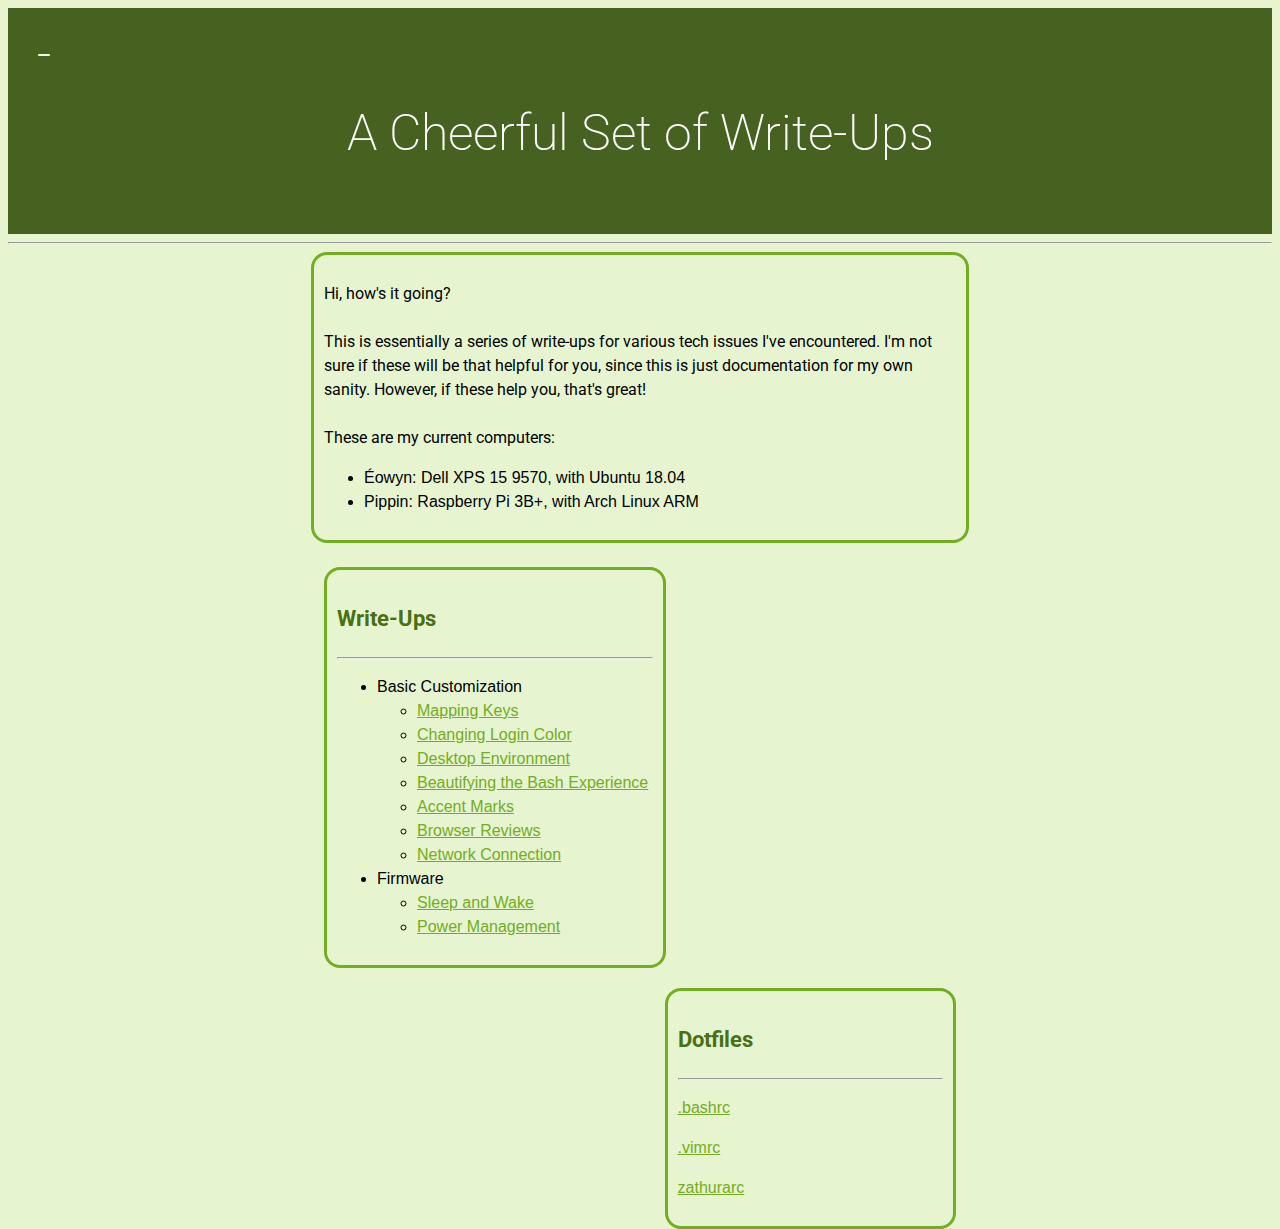
==== index.html @ a7318146 "formatting" ====
<!DOCTYPE html>

<html>

<head>
	<link rel="stylesheet" href="./style.css">
	<link href='http://fonts.googleapis.com/css?family=Roboto' rel='stylesheet' type='text/css'>
	<link rel="stylesheet" href="https://use.fontawesome.com/releases/v5.7.0/css/all.css" integrity="sha384-lZN37f5QGtY3VHgisS14W3ExzMWZxybE1SJSEsQp9S+oqd12jhcu+A56Ebc1zFSJ" crossorigin="anonymous">
</head>
<title>WriteUps </title>

<body>
	<header><button class="button" onclick="window.location.href='index.html'">
			<i class="fa fa-home"></i></button>

		<h1> A Cheerful Set of Write-Ups </h1>
	</header>
	<hr>
	<div class="box">
		<h2> </h2>
		<p>
			Hi, how's it going?
			<br> <br>
			This is essentially a series of write-ups for various tech issues
			I've encountered. I'm not sure if these will be that helpful for
			you, since this is just documentation for my own
			sanity. However, if these help you, that's great!
			<br> <br>
			These are my current computers:
			<ul>
				<li>&Eacute;owyn: Dell XPS 15 9570, with Ubuntu 18.04 </li>
				<li>Pippin: Raspberry Pi 3B+, with Arch Linux ARM </li>
			</ul>
		</p>
	</div> <br>
	
	<div class="lbox">
		<h3>Write-Ups </h3>
		<hr>
		<ul>
			<li>Basic Customization </li>
			<ul>
				<li><a href="map.html" target="_blank">Mapping Keys</a></li>
				<li><a href="color.html" target="_blank">Changing Login Color</a> </li>
				<li><a href="deskenv.html" target="_blank">Desktop Environment</a> </li>
				<li><a href="bash.html" target="_blank">Beautifying the Bash Experience</a> </li>
				<li><a href="tweaks.html" target="_blank">Accent Marks</a> </li>
				<li><a href="browser.html" target="_blank">Browser
						Reviews</a> </li>
				<li><a href="network.html" target="_blank">Network Connection</a> </li>
			</ul>
			<li> Firmware </li>
			<ul>
				<li><a href="sleep.html" target="_blank">Sleep and Wake</a> </li>
				<li><a href="power.html" target="_blank">Power Management</a> </li>
			</ul>

		</ul>
	</div> 
	<div class="rbox">
		<h3>Dotfiles </h3>
		<hr>
		<p> <a href="bashrc" target="_blank">.bashrc</a></p>
		<p> <a href="vimrc" target="_blank">.vimrc</a></p>
		<p> <a href="zathurarc" target="_blank">zathurarc</a></p>

	</div>
	<br><br>
	
</body>

</html>
---- style.css ----
h1 {
    /* color: #497013; */
    color: white;
    text-align: center;
    font-family: "Roboto", sans-serif;
    font-size: 50px;
    font-weight: 200;
    word-break: break-all;
}

h2 {
    color: white;
    text-align: center;
    font-family: "Roboto", sans-serif;
    font-size: 20px;
    font-weight: 150;
    word-break: break-all;
}

h3 {
    color: #497013;
    text-align: left;
    font-family: "Roboto", sans-serif;
    font-size: 22px;
    font-weight: bold;
    word-break: break-all;
}

h4 {
    color: #497013;
    text-align: left;
    font-family: "Roboto", sans-serif;
    font-size: 18px;
    font-weight: 150;
    word-break: break-all;
}

p {
    font-family: "Roboto", sans-serif;
}

.box {
    margin: auto;
    width: 50%;
    border: 3px solid #73AD21;
    padding: 10px;
    border-radius: 1em;
}

.lbox {
    margin-left: 25%;
	margin-bottom:20px;
    width: 25%;
	float: left;
    border: 3px solid #73AD21;
    padding: 10px;
    border-radius: 1em;
}
.rbox {
    margin-right: 25%;
    width: 21%;
	float: right;
    border: 3px solid #73AD21;
    padding: 10px;
    border-radius: 1em;
}

code.inline {
    background: #c3e396;
    color: #283812;
    padding: 0.1em;
    border-radius: 0.3em;
    /*font-family: "Courier New", Courier, monospace;*/
}

span.a {
    display: inline;
    /* the default for span */
    color: #f4fbea;
    padding: 0.1em;
    background-color: #466120;
    border-radius: 0.3em;
    font-family: "Courier New", Courier, monospace;


}

span.b {
    font-family: "Courier New", Courier, monospace;
}

header {
    background-color: #466120;

    padding: 30px;
}

a:link {
    color: #73AD21;
    text-decoration: underline;

}

body {
    background: #e6f5d0;
}

.realcode {
    background-color: #f4fbea;
    border: 1px solid #73AD21;
    display: block;
    padding: 10px;
    font-family: "Courier New", Courier, monospace;
    border-radius: 0.3em;
}

.button {
    background-color: #f4fbea;
    border: none;
    border-radius: 2em;
    font-size: 20px;
    cursor: pointer;
}

.button:hover {
    background-color: #73AD21;
}

* {
    font-family: "Montserrat", sans-serif;
    line-height: 1.5;
}

/* Center website */
.main {
    max-width: 1000px;
    margin: auto;
}
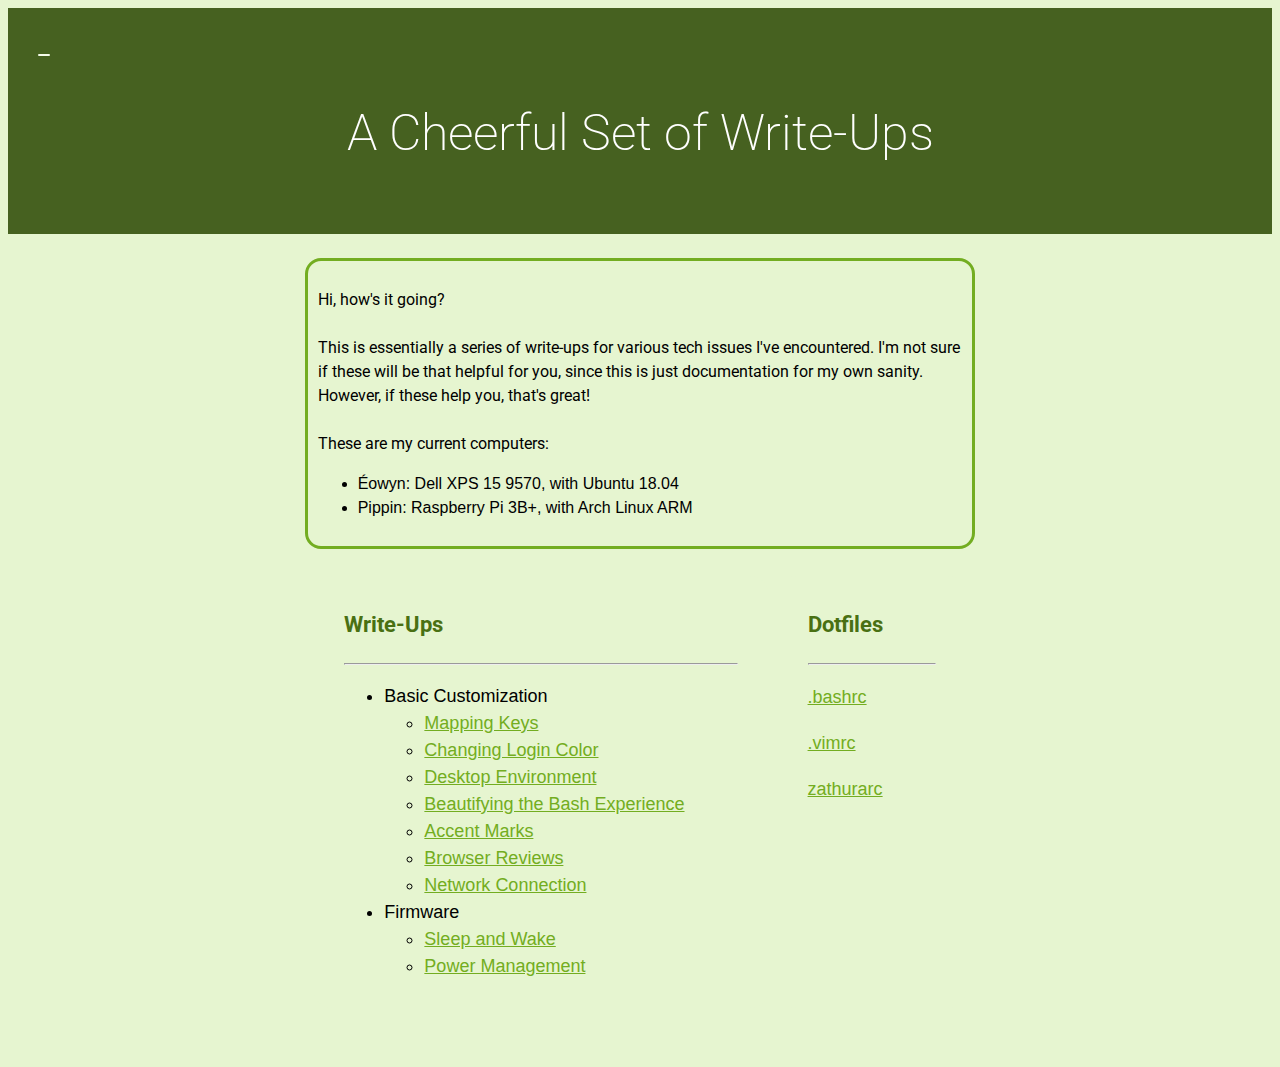
==== commit bbf8277f: "no bord" ====
--- a/index.html
+++ b/index.html
@@ -15,7 +15,7 @@
 
 		<h1> A Cheerful Set of Write-Ups </h1>
 	</header>
-	<hr>
+	<br>
 	<div class="box">
 		<h2> </h2>
 		<p>
@@ -33,8 +33,9 @@
 			</ul>
 		</p>
 	</div> <br>
-	
-	<div class="lbox">
+	<div class="grid-container">
+	<div class="newbox">
+		
 		<h3>Write-Ups </h3>
 		<hr>
 		<ul>
@@ -54,10 +55,13 @@
 				<li><a href="sleep.html" target="_blank">Sleep and Wake</a> </li>
 				<li><a href="power.html" target="_blank">Power Management</a> </li>
 			</ul>
+		
 
 		</ul>
-	</div> 
-	<div class="rbox">
+	</div>
+
+	<div class="newbox">
+	
 		<h3>Dotfiles </h3>
 		<hr>
 		<p> <a href="bashrc" target="_blank">.bashrc</a></p>
@@ -65,8 +69,9 @@
 		<p> <a href="zathurarc" target="_blank">zathurarc</a></p>
 
 	</div>
+	</div>
 	<br><br>
-	
+
 </body>
 
 </html>
--- a/style.css
+++ b/style.css
@@ -41,29 +41,32 @@
 
 .box {
     margin: auto;
-    width: 50%;
+    width: 51%;
     border: 3px solid #73AD21;
     padding: 10px;
     border-radius: 1em;
 }
 
-.lbox {
-    margin-left: 25%;
-	margin-bottom:20px;
-    width: 25%;
-	float: left;
-    border: 3px solid #73AD21;
-    padding: 10px;
+
+.grid-container {
+    display: grid;
+    grid-template-columns: auto auto;
+    grid-gap: 10px;
+    /*background-color: #73AD21;*/
+    padding: 3px;
+    margin-left: 24%;
+    margin-right: 24%;
     border-radius: 1em;
 }
-.rbox {
-    margin-right: 25%;
-    width: 21%;
-	float: right;
-    border: 3px solid #73AD21;
-    padding: 10px;
+
+.newbox {
+    text-align: left;
+    background-color: #e6f5d0;
+    padding: 10px 30px;
+    font-size: 18px;
     border-radius: 1em;
 }
+
 
 code.inline {
     background: #c3e396;
@@ -75,7 +78,6 @@
 
 span.a {
     display: inline;
-    /* the default for span */
     color: #f4fbea;
     padding: 0.1em;
     background-color: #466120;
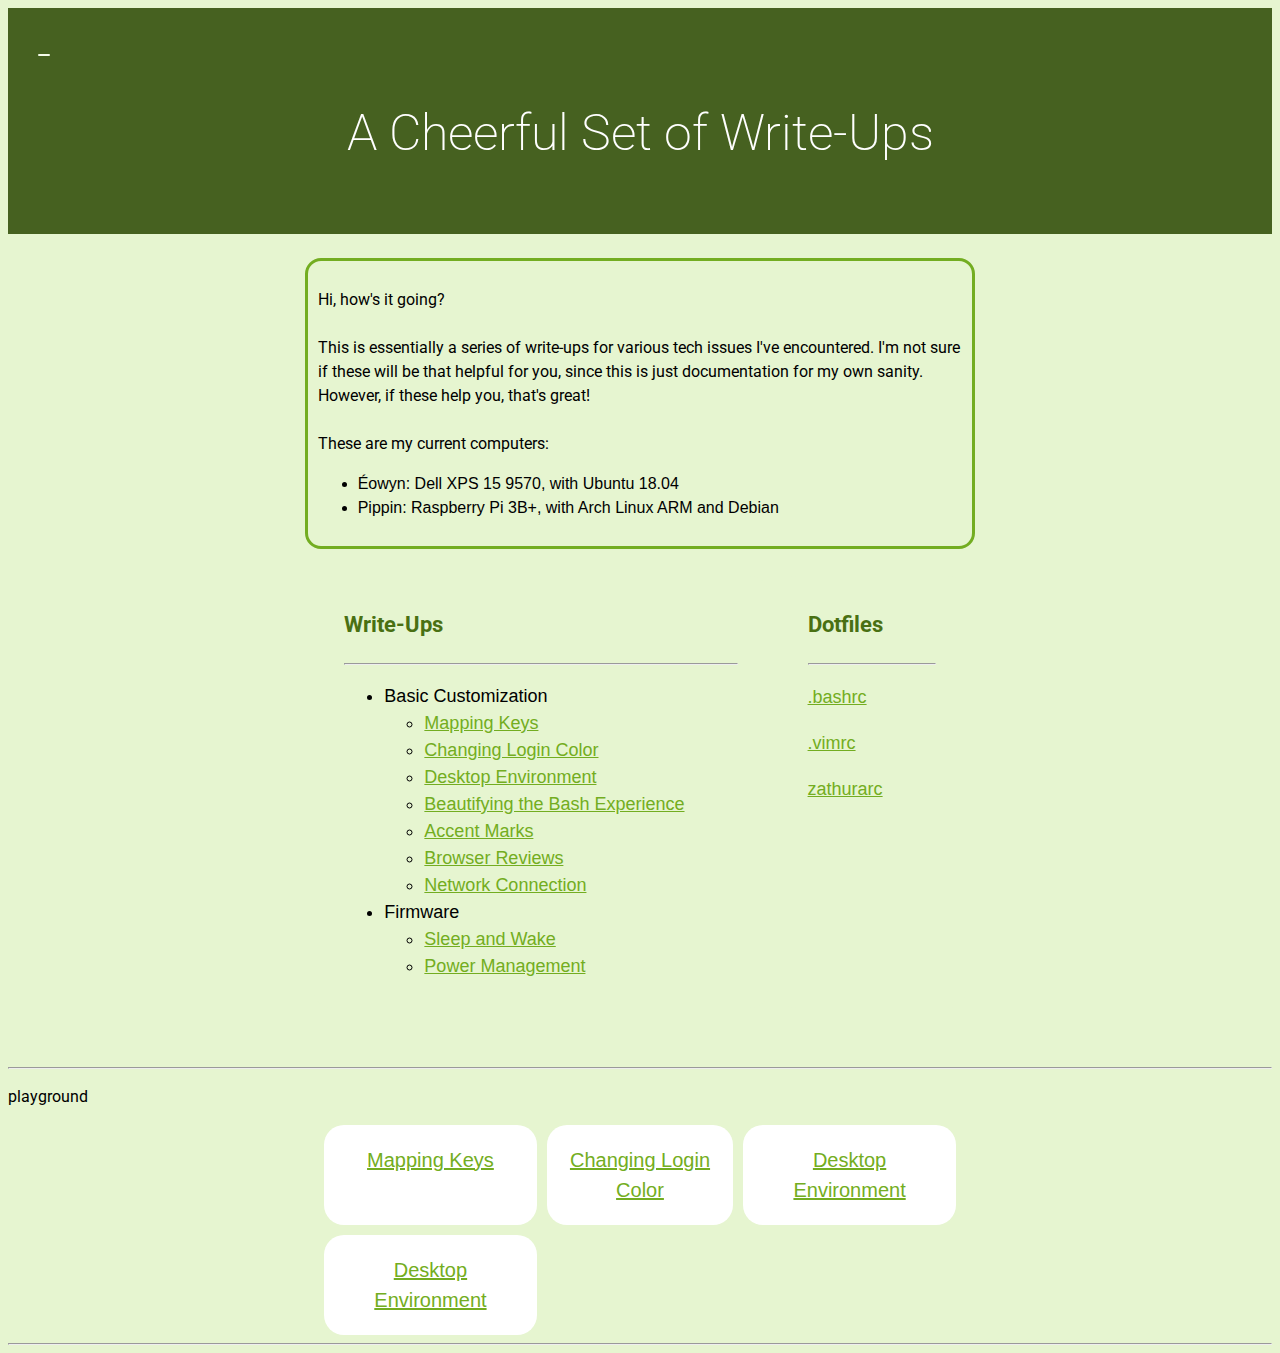
==== commit 177580ff: "deb" ====
--- a/index.html
+++ b/index.html
@@ -29,13 +29,13 @@
 			These are my current computers:
 			<ul>
 				<li>&Eacute;owyn: Dell XPS 15 9570, with Ubuntu 18.04 </li>
-				<li>Pippin: Raspberry Pi 3B+, with Arch Linux ARM </li>
+				<li>Pippin: Raspberry Pi 3B+, with Arch Linux ARM and Debian </li>
 			</ul>
 		</p>
 	</div> <br>
 	<div class="grid-container">
 	<div class="newbox">
-		
+
 		<h3>Write-Ups </h3>
 		<hr>
 		<ul>
@@ -55,13 +55,13 @@
 				<li><a href="sleep.html" target="_blank">Sleep and Wake</a> </li>
 				<li><a href="power.html" target="_blank">Power Management</a> </li>
 			</ul>
-		
+
 
 		</ul>
 	</div>
 
 	<div class="newbox">
-	
+
 		<h3>Dotfiles </h3>
 		<hr>
 		<p> <a href="bashrc" target="_blank">.bashrc</a></p>
@@ -71,6 +71,23 @@
 	</div>
 	</div>
 	<br><br>
+	<hr>
+	<p>playground </p>
+	<div class="wrapper">
+		<div class=actual-box>
+			<a href="map.html" target="_blank">Mapping Keys</a>
+		</div> 
+		<div class=actual-box>
+			<a href="color.html" target="_blank">Changing Login Color</a>
+		</div> 
+		<div class=actual-box>
+			<a href="deskenv.html" target="_blank">Desktop Environment</a> 
+		</div> 
+		<div class=actual-box>
+			<a href="deskenv.html" target="_blank">Desktop Environment</a> 
+		</div> 
+	</div> 
+	<hr>
 
 </body>
 
--- a/style.css
+++ b/style.css
@@ -67,6 +67,24 @@
     border-radius: 1em;
 }
 
+.wrapper {
+  display: grid;
+  grid-template-columns: auto auto auto;
+  grid-gap: 10px;
+  background-color: #e6f5d0;
+  color: #444;
+  margin-left:25%;
+  margin-right:25%;
+}
+
+.actual-box {
+  text-align: center;
+  background-color: #fff;
+  color: #fff;
+  border-radius: 20px;
+  padding: 20px;
+  font-size: 20px;
+}
 
 code.inline {
     background: #c3e396;
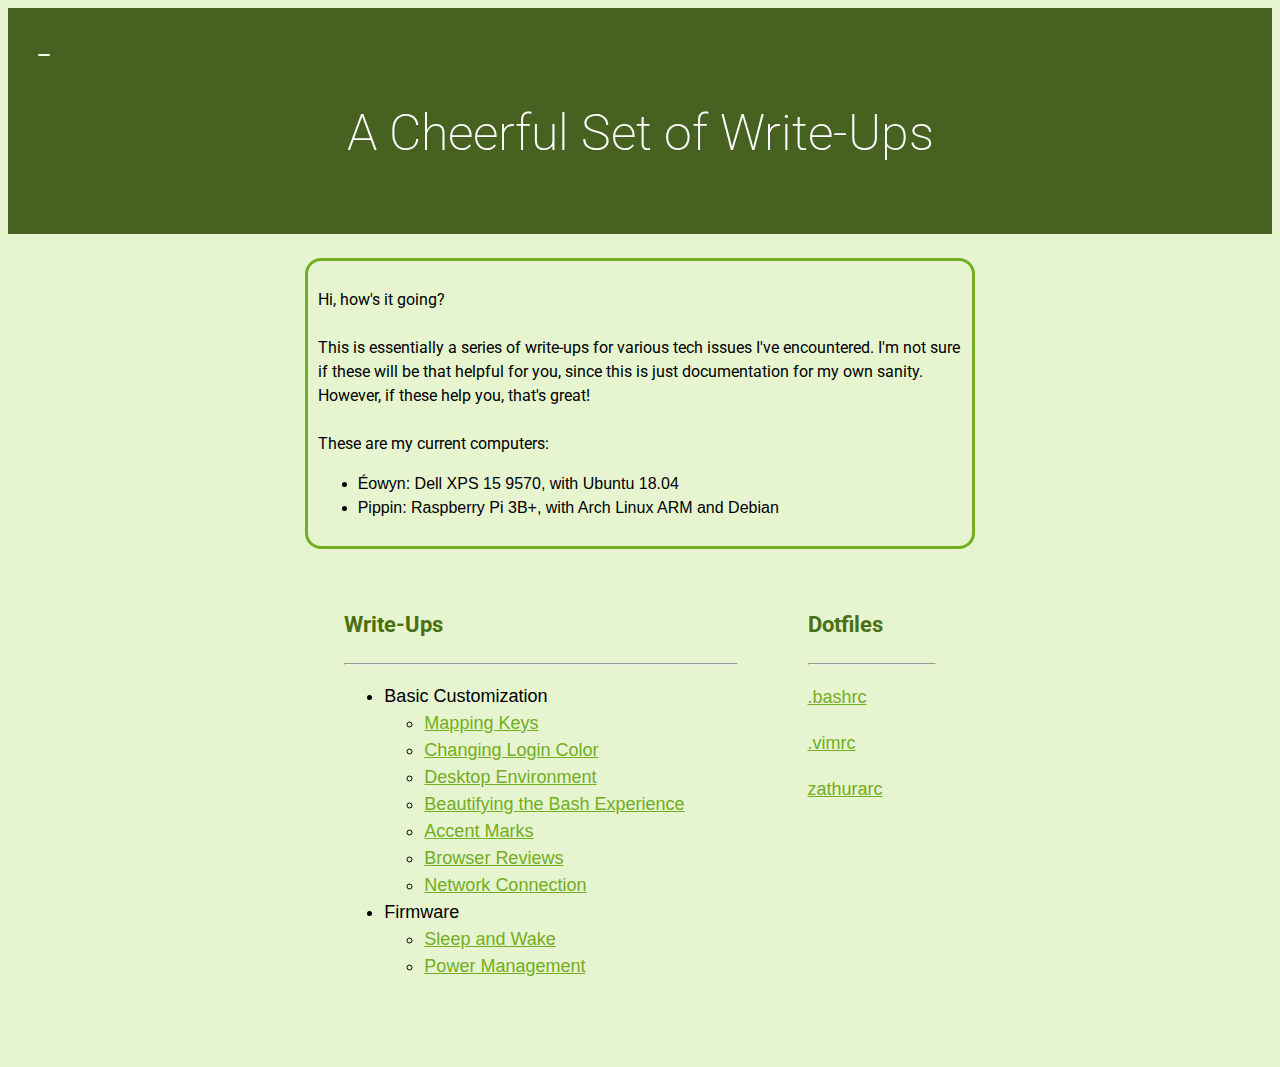
==== commit 42ce6e19: "typesetting" ====
--- a/index.html
+++ b/index.html
@@ -71,23 +71,6 @@
 	</div>
 	</div>
 	<br><br>
-	<hr>
-	<p>playground </p>
-	<div class="wrapper">
-		<div class=actual-box>
-			<a href="map.html" target="_blank">Mapping Keys</a>
-		</div> 
-		<div class=actual-box>
-			<a href="color.html" target="_blank">Changing Login Color</a>
-		</div> 
-		<div class=actual-box>
-			<a href="deskenv.html" target="_blank">Desktop Environment</a> 
-		</div> 
-		<div class=actual-box>
-			<a href="deskenv.html" target="_blank">Desktop Environment</a> 
-		</div> 
-	</div> 
-	<hr>
 
 </body>
 
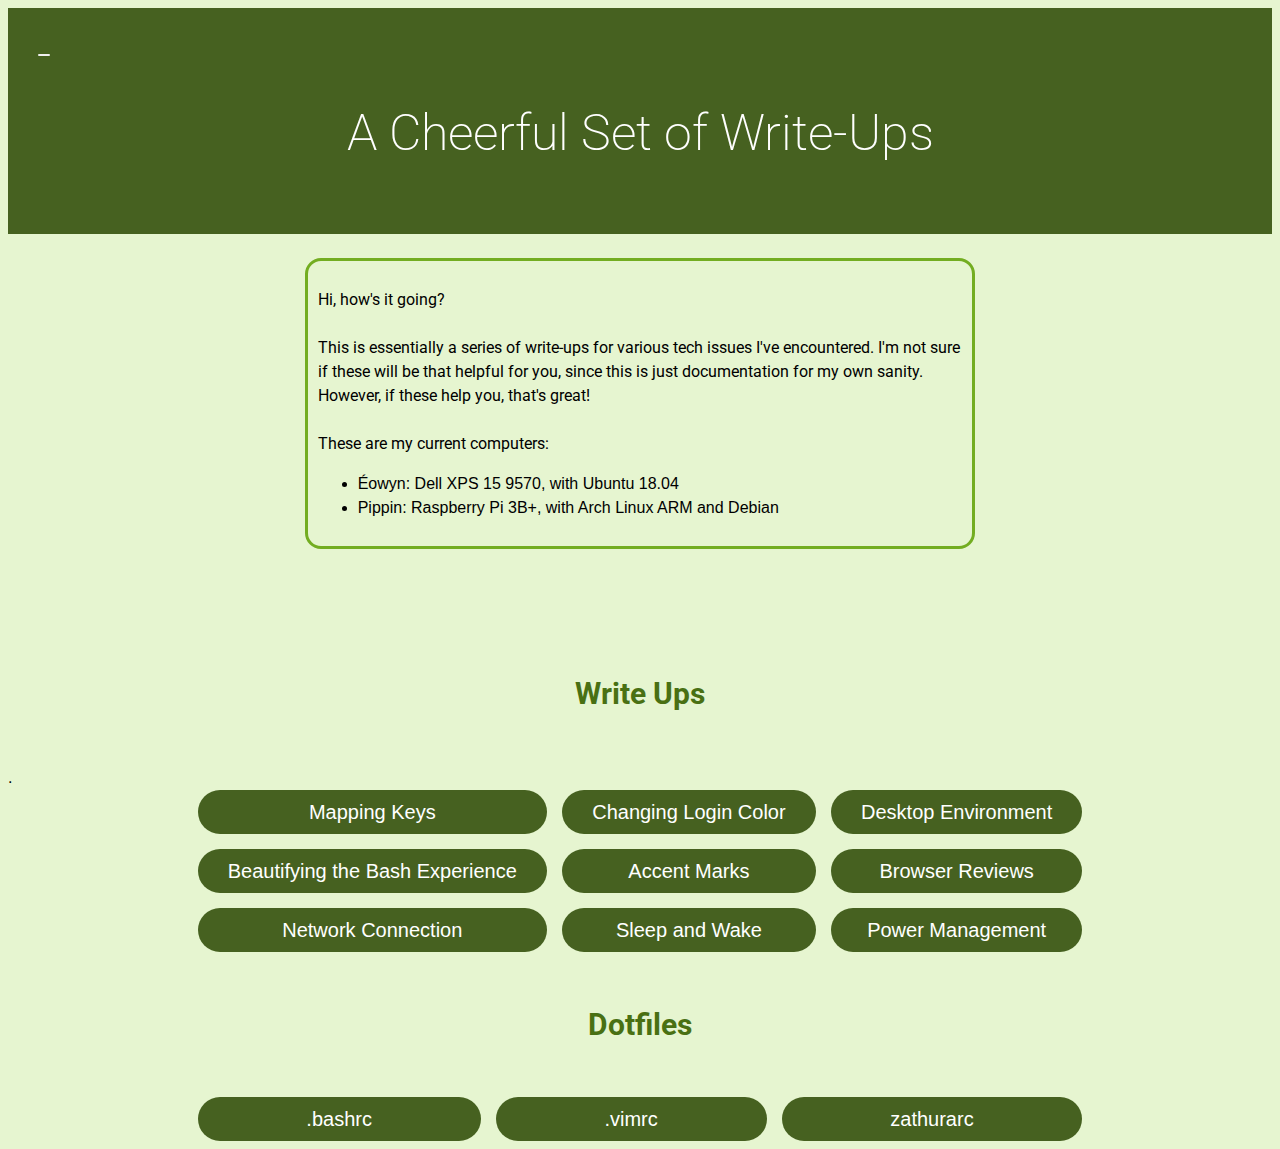
==== commit 56a69f54: "formatting changes" ====
--- a/index.html
+++ b/index.html
@@ -10,7 +10,7 @@
 <title>WriteUps </title>
 
 <body>
-	<header><button class="button" onclick="window.location.href='index.html'">
+	<header><button class="button" id="home" onclick="window.location.href='index.html'">
 			<i class="fa fa-home"></i></button>
 
 		<h1> A Cheerful Set of Write-Ups </h1>
@@ -33,6 +33,7 @@
 			</ul>
 		</p>
 	</div> <br>
+	<!--
 	<div class="grid-container">
 	<div class="newbox">
 
@@ -70,8 +71,52 @@
 
 	</div>
 	</div>
+	-->
 	<br><br>
+	<h5>Write Ups </h5>.
+	<div class="wrapper">
+		<button class="button" id="write" onclick="window.location.href='map.html'">
+			Mapping Keys
+		</button>
+		<button class="button" id="write" onclick="window.location.href='color.html'">
+			Changing Login Color
+		</button>
+		<button class="button" id="write" onclick="window.location.href='deskenv.html'">
+			Desktop Environment
+		</button>
+		<button class="button" id="write" onclick="window.location.href='bash.html'">
+			Beautifying the Bash Experience
+		</button>
+		<button class="button" id="write" onclick="window.location.href='tweaks.html'">
+			Accent Marks
+		</button>
+		<button class="button" id="write" onclick="window.location.href='browser.html'">
+			Browser Reviews
+		</button>
+		<button class="button" id="write" onclick="window.location.href='network.html'">
+			Network Connection
+		</button>
+		<button class="button" id="write" onclick="window.location.href='sleep.html'">
+			Sleep and Wake
+		</button>
+		<button class="button" id="write" onclick="window.location.href='power.html'">
+			Power Management
+		</button>
+	</div>
 
+		<h5>Dotfiles </h5>
+	<div class="wrapper">
+		<button class="button" id="write" onclick="window.location.href='bashrc'">
+		.bashrc
+		</button>
+
+		<button class="button" id="write" onclick="window.location.href='vimrc'">
+		.vimrc
+		</button>
+		<button class="button" id="write" onclick="window.location.href='zathurarc'">
+		zathurarc
+		</button>
+	</div>
 </body>
 
 </html>
--- a/style.css
+++ b/style.css
@@ -35,6 +35,14 @@
     word-break: break-all;
 }
 
+h5 {
+    color: #497013;
+    text-align: center;
+    font-family: "Roboto", sans-serif;
+    font-size: 30px;
+    font-weight: bold;
+    word-break: break-all;
+}
 p {
     font-family: "Roboto", sans-serif;
 }
@@ -70,19 +78,18 @@
 .wrapper {
   display: grid;
   grid-template-columns: auto auto auto;
-  grid-gap: 10px;
+  grid-gap: 15px;
   background-color: #e6f5d0;
   color: #444;
-  margin-left:25%;
-  margin-right:25%;
+  margin-left:15%;
+  margin-right:15%;
 }
 
 .actual-box {
   text-align: center;
-  background-color: #fff;
-  color: #fff;
-  border-radius: 20px;
-  padding: 20px;
+  background-color: #466120;
+  border-radius: 10px;
+  padding: 5px;
   font-size: 20px;
 }
 
@@ -116,7 +123,7 @@
 }
 
 a:link {
-    color: #73AD21;
+    color: #8ec147;
     text-decoration: underline;
 
 }
@@ -134,16 +141,24 @@
     border-radius: 0.3em;
 }
 
+#home {
+    border: none;
+    font-size: 20px;
+}
+#write {
+	border:none;
+	font-size: 20px;
+	padding: 7px;
+	background: #466120;
+	color:white;
+
+}
 .button {
-    background-color: #f4fbea;
-    border: none;
-    border-radius: 2em;
-    font-size: 20px;
-    cursor: pointer;
+	border-radius: 2em;
+	cursor:pointer;
 }
-
 .button:hover {
-    background-color: #73AD21;
+	box-shadow: 0 10px 10px 0 #73AD21;
 }
 
 * {
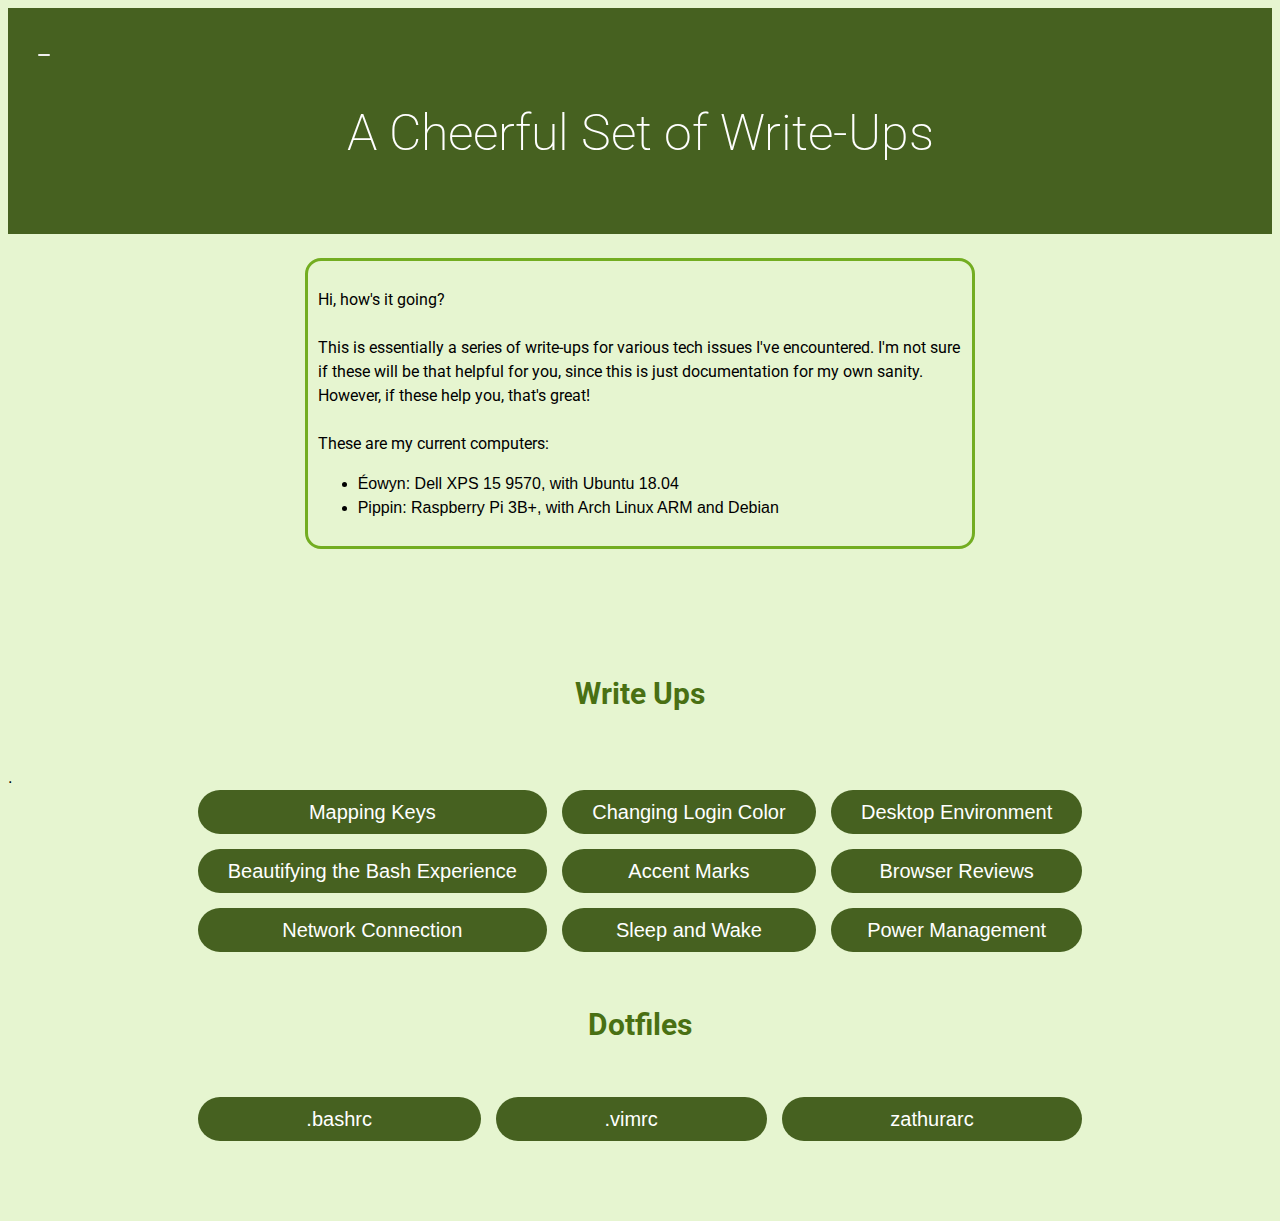
==== commit e2349f26: "adding space on bottom" ====
--- a/index.html
+++ b/index.html
@@ -117,6 +117,7 @@
 		zathurarc
 		</button>
 	</div>
-</body>
+	<br><br><br>
+	</body>
 
 </html>
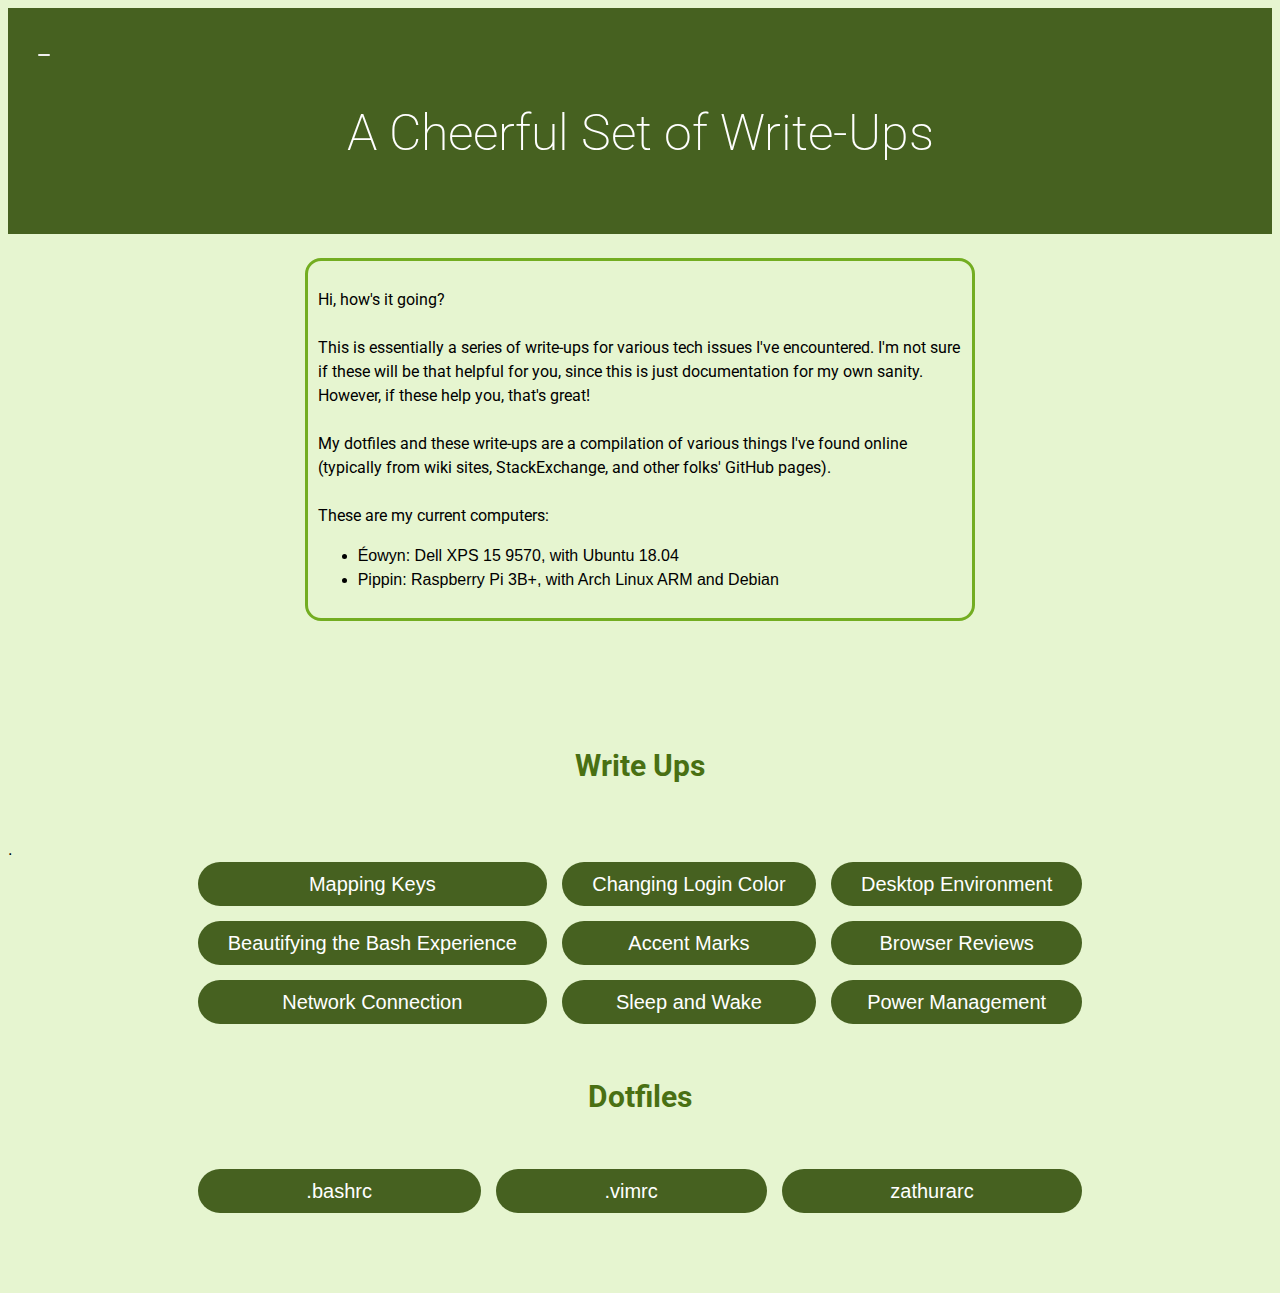
==== commit e9465304: "disc" ====
--- a/index.html
+++ b/index.html
@@ -26,6 +26,10 @@
 			you, since this is just documentation for my own
 			sanity. However, if these help you, that's great!
 			<br> <br>
+			My dotfiles and these write-ups are a compilation of various things
+			I've found online (typically from wiki sites, StackExchange, and
+			other folks' GitHub pages).
+			<br><br>
 			These are my current computers:
 			<ul>
 				<li>&Eacute;owyn: Dell XPS 15 9570, with Ubuntu 18.04 </li>
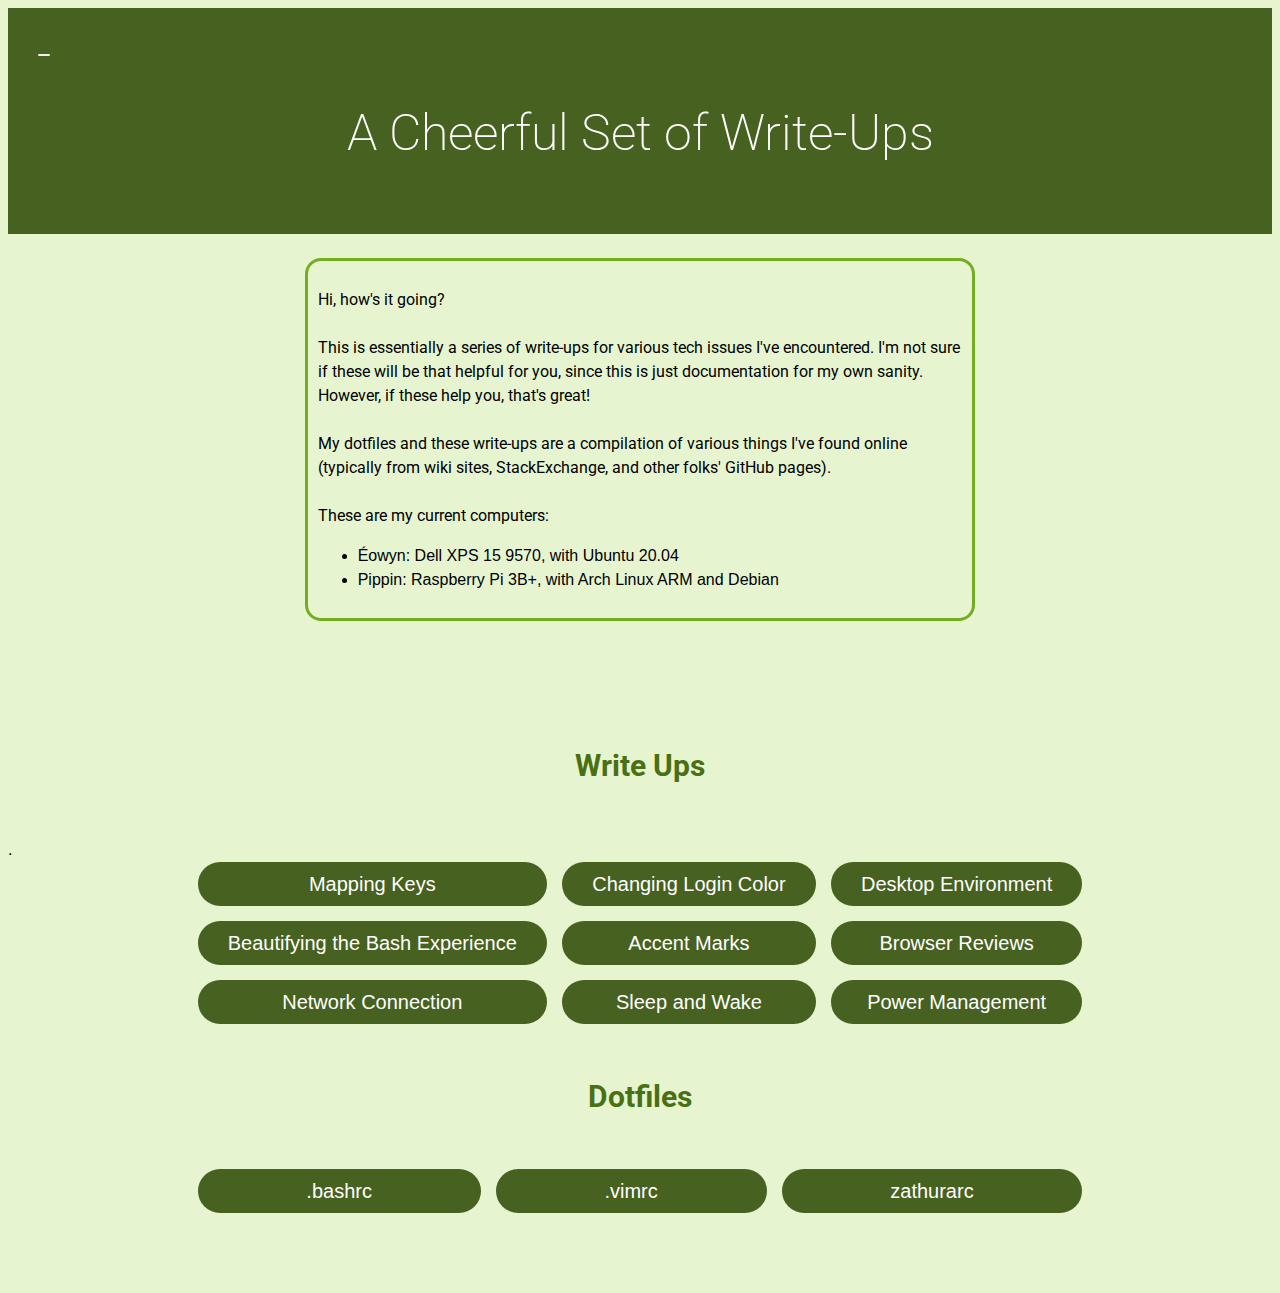
==== commit 07217e72: "update version" ====
--- a/index.html
+++ b/index.html
@@ -32,7 +32,7 @@
 			<br><br>
 			These are my current computers:
 			<ul>
-				<li>&Eacute;owyn: Dell XPS 15 9570, with Ubuntu 18.04 </li>
+				<li>&Eacute;owyn: Dell XPS 15 9570, with Ubuntu 20.04 </li>
 				<li>Pippin: Raspberry Pi 3B+, with Arch Linux ARM and Debian </li>
 			</ul>
 		</p>
